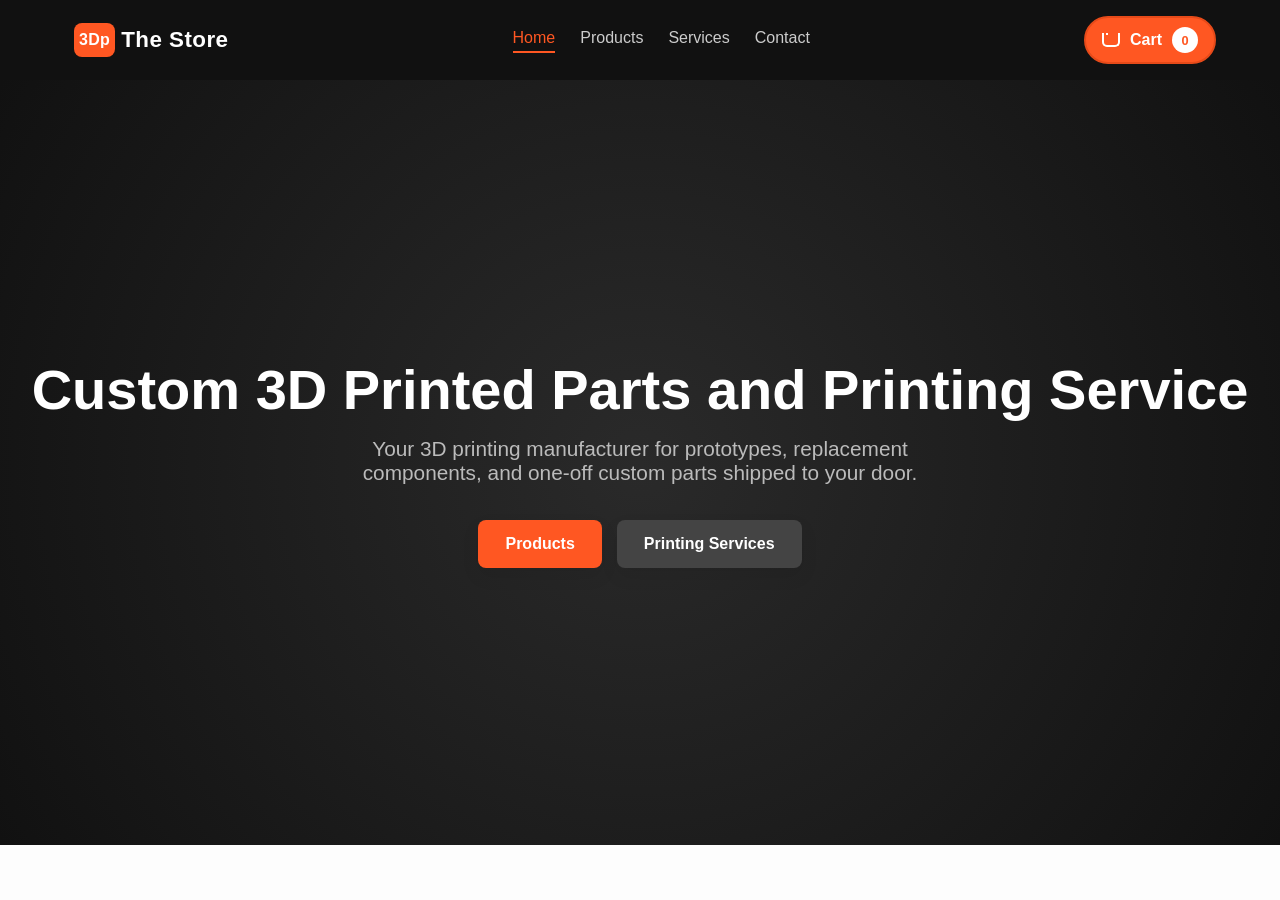
==== index.html @ 442a439d "Initial website launch" ====
<!DOCTYPE html>
<html lang="en">
<head>
    <meta charset="UTF-8">
    <meta name="viewport" content="width=device-width, initial-scale=1.0">
    <title>3DP The Store | Home</title>
    <link rel="stylesheet" href="style.css">
</head>
<body>
    <a class="skip-link" href="#main-content">Skip to content</a>

    <div id="site-nav"></div>
    <div id="cart-root"></div>

    <main id="main-content">
        <!-- Store Hero Section -->
        <header class="hero">
            <h1>Custom 3D Printed Parts and Printing Service</h1>
            <p>Your 3D printing manufacturer for prototypes, replacement components, and one-off custom parts shipped to your door.</p>
            <div class="hero-buttons">
                <a href="products.html" class="btn">Products</a>
                <a href="services.html" class="btn btn-secondary">Printing Services</a>
            </div>
        </header>
    </main>
    <script src="nav.js"></script>
    <script src="cart.js"></script>
</body>
</html>
---- style.css ----
/* Core Styling Rules */
* {
    margin: 0;
    padding: 0;
    box-sizing: border-box;
    font-family: 'Segoe UI', Tahoma, Geneva, Verdana, sans-serif;
}

body {
    background-color: #fdfdfd;
    color: #333;
}

body a {
    color: inherit;
    text-decoration: underline;
}

body a:hover,
body a:focus-visible {
    color: #ff5722;
}

.highlight-link {
    color: #ff5722;
    font-weight: 700;
    text-decoration: none;
    border-bottom: 2px solid #ff5722;
}

.highlight-link:hover,
.highlight-link:focus-visible {
    color: #e64a19;
    border-bottom-color: #e64a19;
}
/* Global Navigation Setup */
.navbar {
    display: flex;
    justify-content: space-between;
    align-items: center;
    padding: 15px 5%;
    background-color: #111111;
    color: white;
}

.logo {
    display: inline-flex;
    align-items: center;
    gap: 6px;
    font-size: 1.4rem;
    font-weight: bold;
    text-decoration: none;
    padding: 8px 10px;
    border-radius: 12px;
    background: transparent;
    transition: transform 0.2s ease;
}

.logo:hover,
.logo:focus-visible {
    transform: translateY(-1px);
}

.logo-icon {
    display: inline-flex;
    align-items: center;
    justify-content: center;
    min-width: 34px;
    height: 34px;
    border-radius: 8px;
    background: #ff5722;
    color: white;
    font-size: 1rem;
    font-weight: 900;
    letter-spacing: 0.02em;
    padding: 0 5px;
}

.logo-text {
    letter-spacing: 0.02em;
}

.nav-links {
    display: flex;
    list-style: none;
    gap: 25px;
}

.nav-links a {
    color: #cccccc;
    text-decoration: none;
    font-weight: 500;
    padding-bottom: 5px;
}

.nav-links a:hover, .nav-links a.active {
    color: #ff5722; /* High-visibility 3D print orange accent color */
    border-bottom: 2px solid #ff5722;
}

.nav-actions {
    display: flex;
    align-items: center;
}

.cart-toggle {
    display: inline-flex;
    align-items: center;
    justify-content: center;
    gap: 10px;
    min-height: 48px;
    padding: 0 16px;
    background: #ff5722;
    border: 2px solid #e64a19;
    border-radius: 999px;
    color: white;
    font-size: 1rem;
    font-weight: 700;
    cursor: pointer;
    transition: transform 0.2s ease, box-shadow 0.2s ease;
    position: relative;
}

.cart-toggle:hover,
.cart-toggle:focus-visible {
    transform: scale(1.03);
    box-shadow: 0 10px 22px rgba(255,87,34,0.28);
}

.cart-icon {
    display: inline-block;
    width: 18px;
    height: 14px;
    position: relative;
    border: 2px solid white;
    border-top: none;
    border-radius: 0 0 5px 5px;
    overflow: hidden;
}

.cart-icon::before {
    content: '';
    position: absolute;
    top: -8px;
    left: 2px;
    width: 12px;
    height: 8px;
    border: 2px solid white;
    border-bottom: none;
    border-radius: 4px 4px 0 0;
}

.cart-icon::after {
    content: '';
    position: absolute;
    bottom: -4px;
    left: 2px;
    width: 4px;
    height: 4px;
    background: white;
    border-radius: 50%;
    box-shadow: 8px 0 0 white;
}

.cart-object {
    display: none;
    position: absolute;
    top: 4px;
    left: 4px;
    width: 8px;
    height: 6px;
    background: white;
    box-shadow: inset 0 0 0 1px rgba(0,0,0,0.12);
    border-radius: 2px;
}

.cart-toggle.has-items .cart-object {
    display: block;
}

.cart-toggle:hover .cart-object,
.cart-toggle:focus-visible .cart-object {
    transform: translateY(-1px);
}

.cart-label {
    display: inline-block;
}

.cart-badge {
    display: inline-flex;
    align-items: center;
    justify-content: center;
    min-width: 26px;
    height: 26px;
    border-radius: 999px;
    background: white;
    color: #ff5722;
    font-size: 0.8rem;
    font-weight: 800;
    padding: 0 6px;
}

/* Home Page Specific Layout */
.hero {
    height: 85vh;
    display: flex;
    flex-direction: column;
    justify-content: center;
    align-items: center;
    text-align: center;
    background: radial-gradient(circle, #2a2a2a 0%, #111111 100%);
    color: white;
    padding: 20px;
}

.hero h1 {
    font-size: 3.5rem;
    margin-bottom: 15px;
}

.hero p {
    font-size: 1.3rem;
    color: #bbb;
    margin-bottom: 35px;
    max-width: 600px;
}

.hero-buttons {
    display: flex;
    gap: 15px;
}

.detail-actions {
    display: flex;
    flex-wrap: wrap;
    gap: 14px;
    margin-top: 20px;
    justify-content: space-between;
    align-items: center;
}

.bottom-actions {
    justify-content: space-between;
    margin-top: 40px;
}

/* Dynamic Grids & Layout Containers */
.page-container {
    padding: 60px 5%;
}

.page-heading {
    text-align: center;
    margin-bottom: 45px;
    max-width: 900px;
    margin-left: auto;
    margin-right: auto;
}

.page-title {
    font-size: clamp(2.8rem, 4vw, 3.6rem);
    font-weight: 900;
    color: #111;
    letter-spacing: 0.03em;
    line-height: 1.05;
    margin-bottom: 18px;
}

.page-heading::after {
    content: '';
    display: block;
    width: 80px;
    height: 4px;
    background: #ff5722;
    margin: 0 auto 18px auto;
    border-radius: 4px;
}

.page-intro {
    color: #555;
    font-size: 1rem;
    max-width: 720px;
    margin: 0 auto;
    line-height: 1.8;
}

.product-section {
    margin-bottom: 60px;
}

.product-section h2 {
    font-size: 2.2rem;
    color: #111;
    margin-bottom: 22px;
    letter-spacing: 0.03em;
    font-weight: 800;
    line-height: 1.1;
    border-bottom: 3px solid #ff5722;
    display: inline-block;
    padding-bottom: 8px;
}

.product-grid {
    display: grid;
    grid-template-columns: repeat(auto-fit, minmax(280px, 1fr));
    gap: 30px;
}

/* Product Cards */
.product-card {
    background: white;
    border: 1px solid #e0e0e0;
    border-radius: 8px;
    padding: 20px;
    text-align: center;
    box-shadow: 0 4px 6px rgba(0,0,0,0.05);
}

.product-card.large-placeholder {
    padding: 30px;
    margin: 20px 0;
}

.product-image-placeholder {
    height: 180px;
    background-color: #f0f0f0;
    display: flex;
    align-items: center;
    justify-content: center;
    border-radius: 6px;
    margin-bottom: 15px;
    color: #777;
}

.product-image-grid {
    display: grid;
    grid-template-columns: repeat(2, minmax(0, 1fr));
    gap: 10px;
    margin-bottom: 16px;
}

.product-image-grid img,
.product-image img,
.product-slider img,
.product-card img {
    width: 100%;
    aspect-ratio: 4 / 3;
    object-fit: cover;
    border-radius: 8px;
    border: 1px solid #e4e4e4;
    background: #fafafa;
}

.product-card .product-image img {
    max-height: 230px;
    width: 100%;
    max-width: 100%;
    margin: 0 auto;
}

.product-card.large-placeholder .product-image img {
    width: 100%;
    max-height: 240px;
    object-fit: cover;
}

.product-slider {
    margin: 40px auto 30px;
    max-width: 780px;
}

.product-slider input[type="radio"] {
    display: none;
}

.slides {
    position: relative;
    overflow: hidden;
    border-radius: 16px;
}

.slide {
    opacity: 0;
    position: absolute;
    inset: 0;
    transition: opacity 0.4s ease;
}

.slide img {
    width: 100%;
    height: auto;
    display: block;
}

#slide-1:checked ~ .slides .slide:nth-of-type(1),
#slide-2:checked ~ .slides .slide:nth-of-type(2),
#slide-3:checked ~ .slides .slide:nth-of-type(3),
#slide-4:checked ~ .slides .slide:nth-of-type(4) {
    opacity: 1;
    position: relative;
}

.slider-controls {
    display: flex;
    justify-content: center;
    gap: 12px;
    margin-top: 16px;
}

.slider-dot {
    width: 14px;
    height: 14px;
    border-radius: 50%;
    background: #ddd;
    cursor: pointer;
    transition: background 0.2s ease, transform 0.2s ease;
}

#slide-1:checked ~ .slider-controls label[for="slide-1"],
#slide-2:checked ~ .slider-controls label[for="slide-2"],
#slide-3:checked ~ .slider-controls label[for="slide-3"],
#slide-4:checked ~ .slider-controls label[for="slide-4"] {
    background: #ff5722;
    transform: scale(1.1);
}

.product-card h3 { margin-bottom: 10px; }
.product-card p { color: #666; font-size: 0.95rem; }
.price { color: #ff5722 !important; font-weight: bold; font-size: 1.2rem !important; margin: 5px 0 10px 0; }

/* Interactive Form Styling */
.form-container {
    max-width: 600px;
    margin: 60px auto;
    padding: 30px;
    background: white;
    border: 1px solid #e0e0e0;
    border-radius: 8px;
}

.form-container h1 { margin-bottom: 10px; }
.form-container p { margin-bottom: 30px; color: #666; line-height: 1.6; }

.contact-form, .quote-form {
    display: flex;
    flex-direction: column;
}

.contact-form label, .quote-form label {
    font-weight: 600;
    margin-bottom: 5px;
}

.contact-form input, .contact-form textarea,
.quote-form input, .quote-form textarea {
    padding: 10px;
    margin-bottom: 20px;
    border: 1px solid #ccc;
    border-radius: 4px;
    font-size: 1rem;
}

.form-status {
    margin-top: 12px;
    color: #147a0c;
    font-size: 0.95rem;
}

.form-fallback {
    margin-top: 10px;
    color: #555;
    font-size: 0.95rem;
    line-height: 1.5;
}

.form-fallback a {
    color: #ff5722;
    text-decoration: underline;
}

.section-copy {
    max-width: 760px;
    margin: 0 auto 40px auto;
    color: #555;
    line-height: 1.8;
}

.service-block {
    background: white;
    border: 1px solid #e0e0e0;
    border-radius: 10px;
    padding: 25px;
    margin-bottom: 25px;
}

.service-block h2 {
    margin-bottom: 15px;
}

.service-block ol {
    padding-left: 20px;
    color: #444;
}

.service-block p {
    color: #555;
    line-height: 1.75;
}

.dropdown {
    position: relative;
}

.dropdown-menu {
    position: absolute;
    top: 105%;
    left: 0;
    min-width: 230px;
    background: #111111;
    border: 1px solid rgba(255,255,255,0.08);
    border-radius: 8px;
    padding: 10px 0;
    display: none;
    z-index: 10;
}

.dropdown:hover .dropdown-menu,
.dropdown:focus-within .dropdown-menu {
    display: block;
}

.dropdown-item {
    display: flex;
    align-items: center;
    gap: 12px;
    padding: 12px 18px;
    color: #e0e0e0;
    text-decoration: none;
    transition: background 0.2s ease, color 0.2s ease;
}

.skip-link {
    position: absolute;
    top: -40px;
    left: 0;
    background: #ff5722;
    color: white;
    padding: 10px 15px;
    z-index: 1000;
    text-decoration: none;
    font-weight: bold;
}

.skip-link:focus {
    top: 0;
}

a:focus-visible,
button:focus-visible,
input:focus-visible,
textarea:focus-visible {
    outline: 3px solid #ffab40;
    outline-offset: 3px;
}

.dropdown a {
    display: inline-flex;
    align-items: center;
}

.dropdown-item:hover {
    background: rgba(255,87,34,0.1);
    color: white;
}

.dropdown-image {
    font-size: 1.2rem;
}

.dropdown-item span:last-child {
    font-size: 0.95rem;
}

/* Reusable System Buttons */
.btn,
.btn-secondary,
.dropdown-item,
.logo {
    text-decoration: none;
}

.btn {
    display: inline-flex;
    align-items: center;
    justify-content: center;
    padding: 14px 26px;
    background-color: #ff5722;
    color: white;
    border-radius: 8px;
    font-weight: 700;
    border: 1px solid transparent;
    cursor: pointer;
    font-size: 1rem;
    transition: background-color 0.2s ease, transform 0.15s ease, box-shadow 0.2s ease;
    box-shadow: 0 8px 18px rgba(0,0,0,0.08);
}

.add-to-cart {
    margin-top: 18px;
    width: 100%;
}

.cart-panel {
    position: fixed;
    right: 20px;
    top: 100px;
    width: 320px;
    max-height: calc(100vh - 140px);
    overflow-y: auto;
    background: white;
    border: 1px solid #ddd;
    border-radius: 14px;
    box-shadow: 0 12px 35px rgba(0,0,0,0.12);
    padding: 20px;
    z-index: 999;
    transform: translateX(110%);
    opacity: 0;
    visibility: hidden;
    transition: transform 0.28s ease, opacity 0.28s ease, visibility 0.28s ease;
}

body.cart-open .cart-panel {
    transform: translateX(0);
    opacity: 1;
    visibility: visible;
}

.cart-header {
    display: flex;
    align-items: center;
    justify-content: space-between;
    margin-bottom: 18px;
}

.cart-header h2 {
    margin: 0;
    font-size: 1.2rem;
}

.cart-count {
    background: #ff5722;
    color: white;
    border-radius: 999px;
    padding: 6px 12px;
    font-weight: 700;
    font-size: 0.9rem;
}

.cart-body {
    margin-bottom: 18px;
}

.cart-item {
    display: flex;
    align-items: center;
    justify-content: space-between;
    padding: 12px 0;
    border-bottom: 1px solid #f0f0f0;
}

.cart-item:last-child {
    border-bottom: none;
}

.cart-item-name {
    font-weight: 700;
    margin-bottom: 5px;
}

.cart-item-meta {
    color: #666;
    font-size: 0.9rem;
}

.cart-item-actions {
    display: flex;
    gap: 8px;
    align-items: center;
}

.cart-btn.small {
    min-width: 32px;
    padding: 8px 10px;
    border-radius: 6px;
    border: 1px solid #ddd;
    background: #f8f8f8;
    color: #333;
}

.cart-btn.small:hover,
.cart-btn.small:focus-visible {
    background: #eee;
}

.cart-btn.small.remove {
    color: #bb0000;
    border-color: #f0dede;
}

.cart-summary {
    display: flex;
    flex-direction: column;
    gap: 12px;
}

.cart-total {
    font-size: 1rem;
    color: #111;
}

.cart-actions {
    display: flex;
    gap: 10px;
    flex-wrap: wrap;
}

.cart-empty {
    color: #666;
    margin: 0;
}

.btn:hover,
.btn:focus-visible {
    background-color: #e64a19;
    transform: translateY(-1px);
    box-shadow: 0 12px 24px rgba(0,0,0,0.12);
}

.btn-secondary {
    background-color: #444;
    color: white;
}

.btn-secondary:hover,
.btn-secondary:focus-visible {
    background-color: #222;
    transform: translateY(-1px);
}
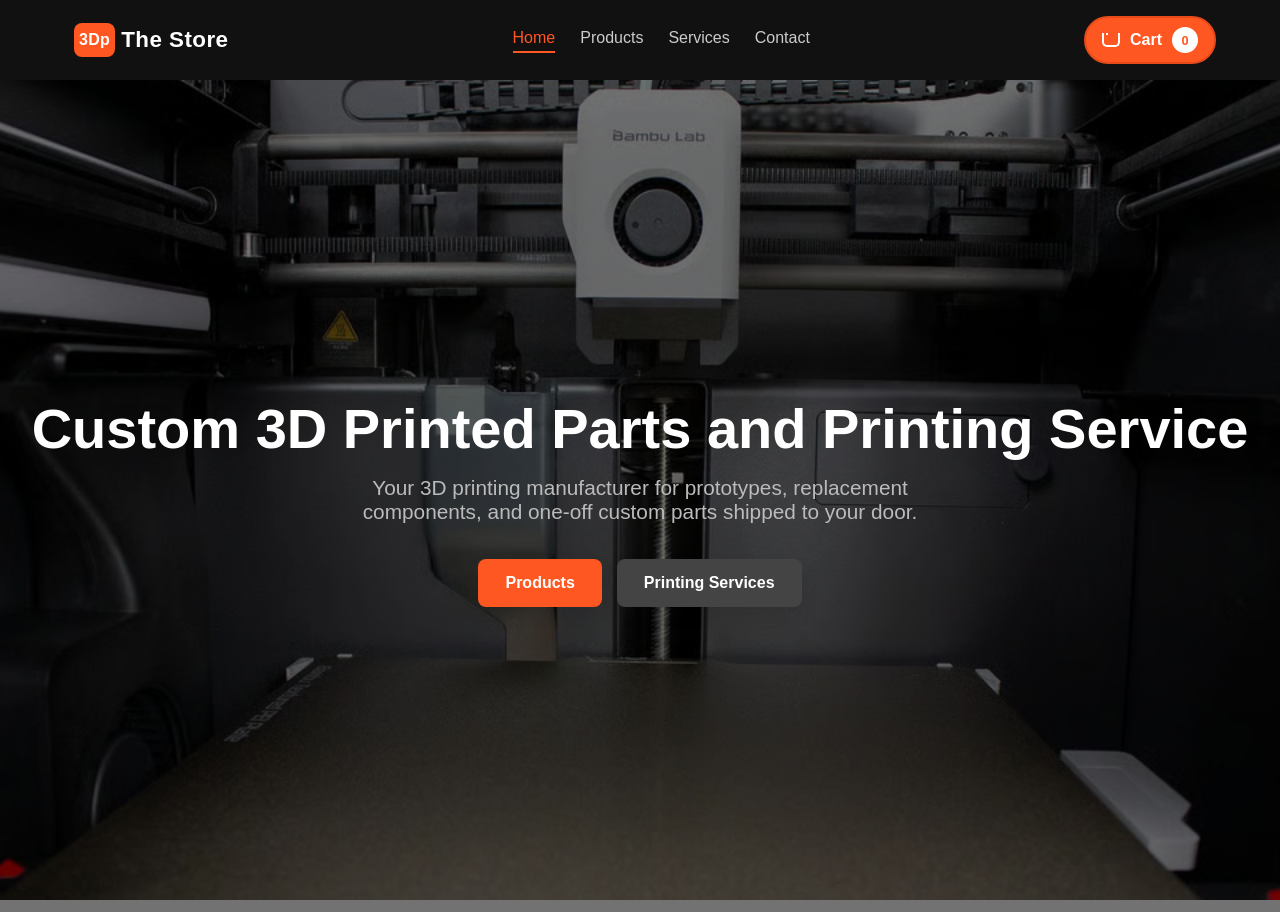
==== commit 1cea4851: "Add homepage background and nav icon updates" ====
--- a/index.html
+++ b/index.html
@@ -6,7 +6,7 @@
     <title>3DP The Store | Home</title>
     <link rel="stylesheet" href="style.css">
 </head>
-<body>
+<body class="home-page">
     <a class="skip-link" href="#main-content">Skip to content</a>
 
     <div id="site-nav"></div>
--- a/style.css
+++ b/style.css
@@ -6,9 +6,48 @@
     font-family: 'Segoe UI', Tahoma, Geneva, Verdana, sans-serif;
 }
 
+html,
+body {
+    min-height: 100%;
+}
+
 body {
     background-color: #fdfdfd;
     color: #333;
+}
+
+body.home-page {
+    background-color: #fdfdfd;
+    overflow-x: hidden;
+}
+
+.home-page .hero {
+    width: 100vw;
+    max-width: 100%;
+    margin-left: calc(50% - 50vw);
+    background: url('p1sbackground.avif') center/cover no-repeat;
+    background-attachment: fixed;
+    position: relative;
+    padding: 60px 0 50px;
+    min-height: calc(100vh - 68px);
+}
+
+.home-page .hero .hero-buttons {
+    justify-content: center;
+}
+
+.home-page .hero::before {
+    content: "";
+    position: absolute;
+    inset: 0;
+    background: rgba(0, 0, 0, 0.55);
+    pointer-events: none;
+    z-index: 0;
+}
+
+.home-page .hero > * {
+    position: relative;
+    z-index: 1;
 }
 
 body a {
@@ -209,7 +248,7 @@
     justify-content: center;
     align-items: center;
     text-align: center;
-    background: radial-gradient(circle, #2a2a2a 0%, #111111 100%);
+    background: transparent;
     color: white;
     padding: 20px;
 }
@@ -315,6 +354,12 @@
     padding: 20px;
     text-align: center;
     box-shadow: 0 4px 6px rgba(0,0,0,0.05);
+    display: flex;
+    flex-direction: column;
+}
+
+.product-card .btn.add-to-cart {
+    margin-top: auto;
 }
 
 .product-card.large-placeholder {
@@ -428,6 +473,104 @@
 .product-card h3 { margin-bottom: 10px; }
 .product-card p { color: #666; font-size: 0.95rem; }
 .price { color: #ff5722 !important; font-weight: bold; font-size: 1.2rem !important; margin: 5px 0 10px 0; }
+
+/* Responsive mobile scaling */
+@media (max-width: 900px) {
+    .page-container {
+        padding: 40px 5%;
+    }
+
+    .product-grid {
+        gap: 22px;
+    }
+
+    .product-card {
+        padding: 18px;
+    }
+
+    .product-card .product-image img {
+        max-height: 200px;
+    }
+
+    .product-card h3 {
+        font-size: 1.05rem;
+    }
+
+    .price {
+        font-size: 1.15rem !important;
+    }
+}
+
+@media (max-width: 640px) {
+    .page-container {
+        padding: 30px 4%;
+    }
+
+    .product-grid {
+        grid-template-columns: 1fr;
+        gap: 18px;
+    }
+
+    .product-card {
+        padding: 16px;
+    }
+
+    .product-card .product-image img {
+        max-height: 180px;
+    }
+
+    .product-card h3 {
+        font-size: 1rem;
+    }
+
+    .product-card p,
+    .product-card .price {
+        font-size: 0.95rem;
+    }
+
+    .btn,
+    .btn-secondary {
+        width: 100%;
+        padding: 12px 16px;
+    }
+
+    .slider-controls {
+        gap: 10px;
+    }
+
+    .slider-dot {
+        width: 12px;
+        height: 12px;
+    }
+}
+
+@media (max-width: 420px) {
+    .page-container {
+        padding: 24px 3.5%;
+    }
+
+    .product-card {
+        padding: 14px;
+    }
+
+    .product-card .product-image img {
+        max-height: 160px;
+    }
+
+    .product-card h3 {
+        font-size: 0.98rem;
+    }
+
+    .product-card p,
+    .product-card .price {
+        font-size: 0.92rem;
+    }
+
+    .btn,
+    .btn-secondary {
+        padding: 10px 14px;
+    }
+}
 
 /* Interactive Form Styling */
 .form-container {
